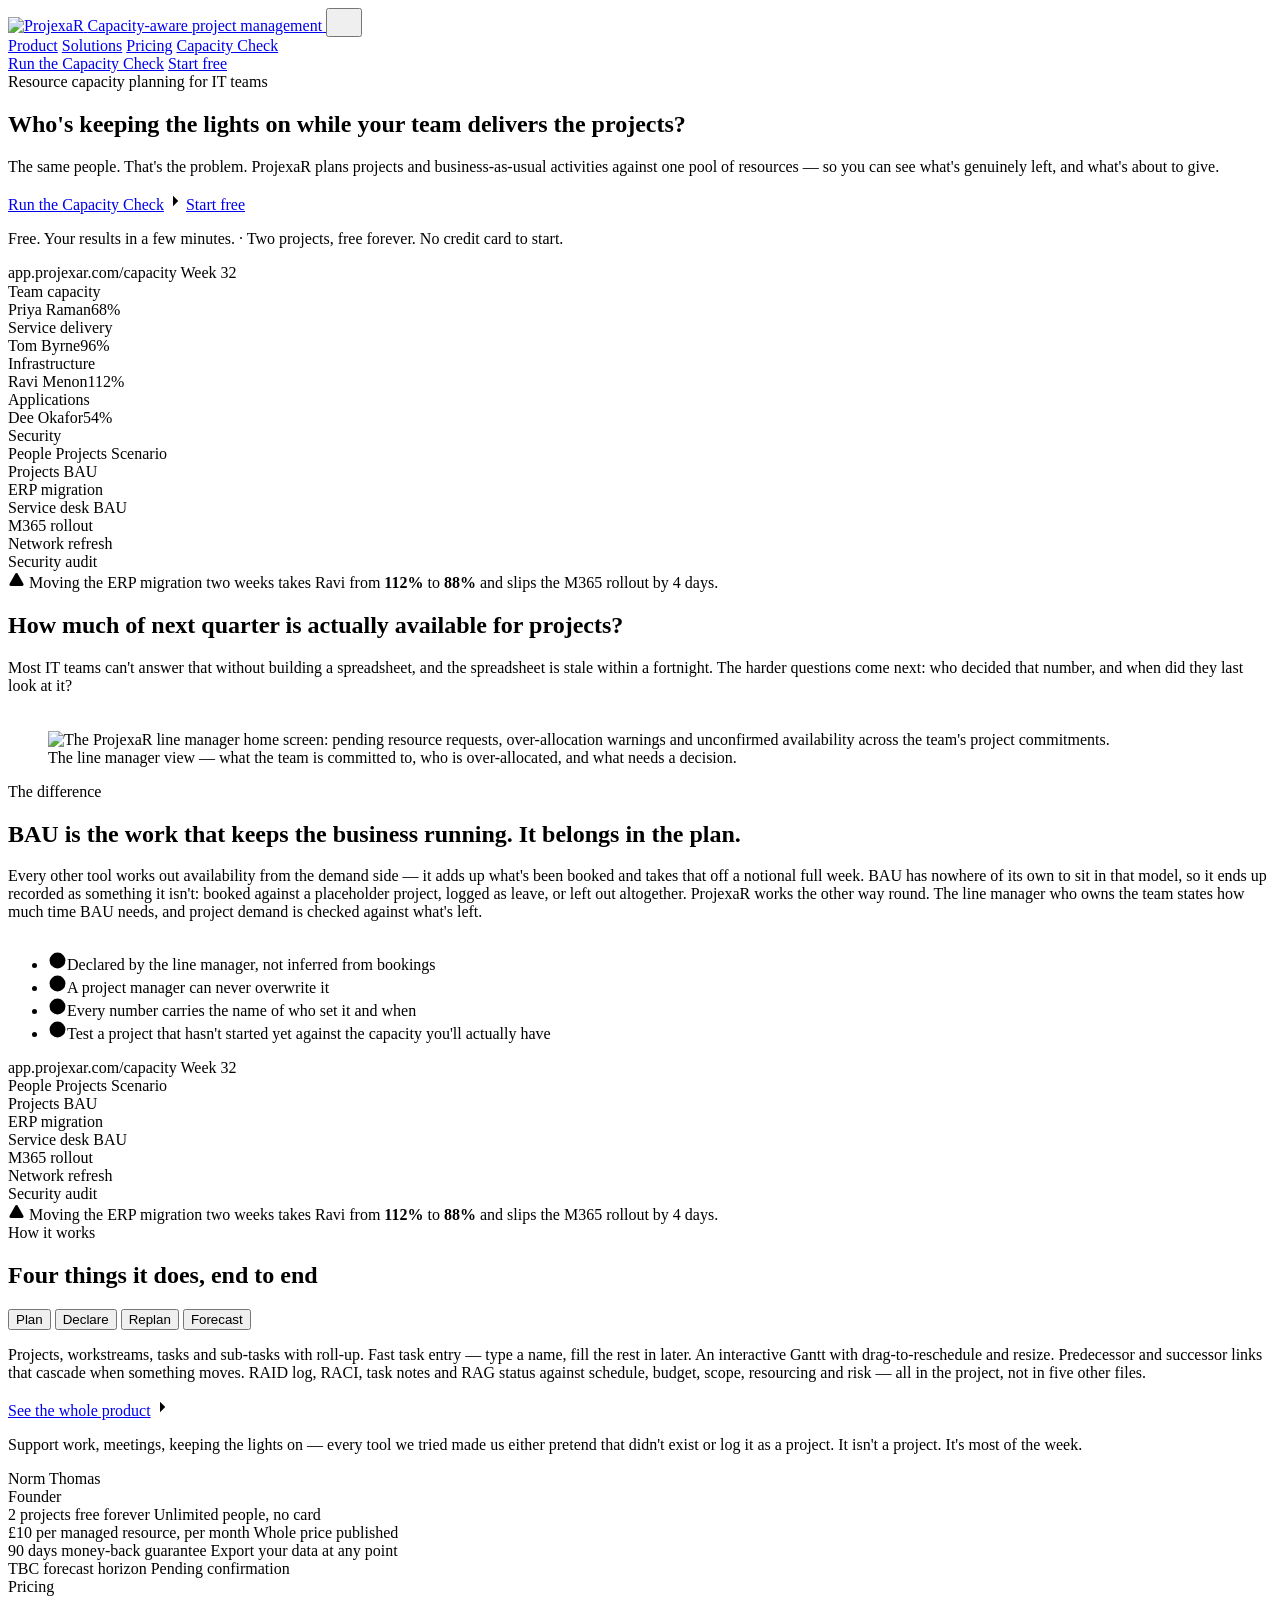
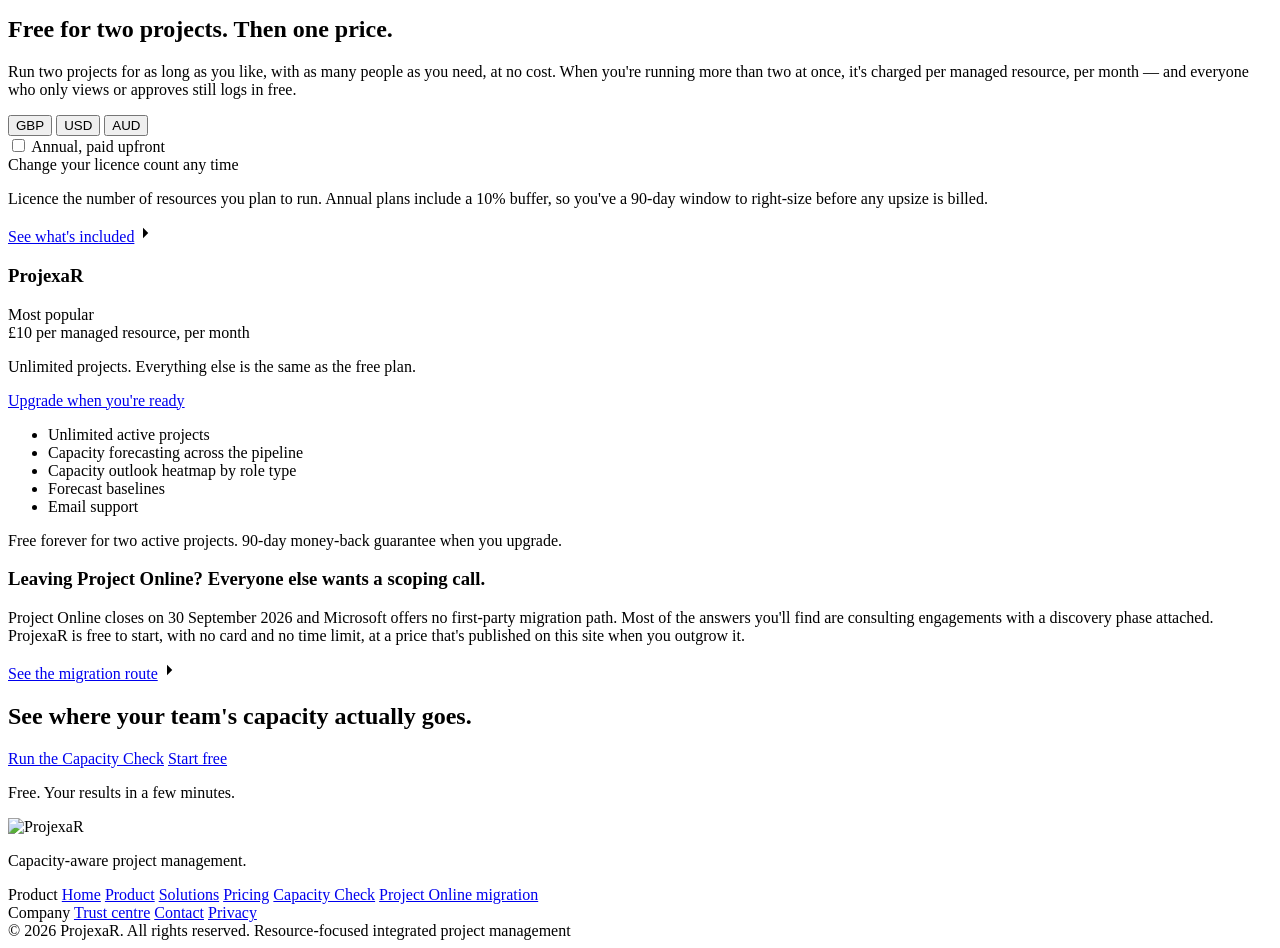
==== public/index.html @ f4622d8d "Lockup tagline, copy revisions and the line manager screenshot The lockup now carries "Capacity-awar" ====
<!DOCTYPE html>
<html lang="en-GB">
<head>
<meta charset="utf-8">
<meta name="viewport" content="width=device-width, initial-scale=1">
<title>ProjexaR — capacity planning for IT teams</title>
<meta name="description" content="ProjexaR plans projects and business-as-usual activities against one pool of resources, so you can see what is genuinely left and what is about to give. Two projects free forever.">
<link rel="canonical" href="https://projexar.com/">
<link rel="icon" href="/assets/logo-mark.svg" type="image/svg+xml">
<link rel="preconnect" href="https://fonts.googleapis.com">
<link rel="preconnect" href="https://fonts.gstatic.com" crossorigin>
<link rel="stylesheet" href="/styles/tokens.css">
<link rel="stylesheet" href="/styles/site.css">
<noscript><style>[data-panel]{display:block!important}</style></noscript>
</head>
<body>

<header class="site-header" data-site-header>
  <div class="site-header__bar">
    <a class="site-header__logo" href="/">
      <img src="/assets/logo-wordmark.png" alt="ProjexaR" width="146" height="26">
      <span class="site-header__tagline">Capacity-aware project management</span>
    </a>
    <button class="site-header__toggle" type="button" data-nav-toggle aria-expanded="false" aria-controls="site-nav" aria-label="Menu">
      <svg class="icon" width="20" height="20" viewBox="0 0 24 24" aria-hidden="true"><line x1="4" x2="20" y1="12" y2="12"></line><line x1="4" x2="20" y1="6" y2="6"></line><line x1="4" x2="20" y1="18" y2="18"></line></svg>
    </button>
    <nav class="site-header__nav" id="site-nav">
      <a href="/product/">Product</a>
      <a href="/solutions/">Solutions</a>
      <a href="/pricing/">Pricing</a>
      <a href="/capacity-check/">Capacity Check</a>
    </nav>
    <div class="site-header__actions">
      <a class="btn btn--sm btn--secondary" href="/capacity-check/">Run the Capacity Check</a>
      <a class="btn btn--sm btn--primary" href="/start/">Start free</a>
    </div>
  </div>
</header>

<main>

  <!-- Hero -->
  <section class="section--hero">
    <div class="hero">
      <div class="hero__copy">
        <span class="eyebrow">Resource capacity planning for IT teams</span>
        <h1 class="hero__title">Who's keeping the lights on while your team delivers the projects?</h1>
        <p class="hero__sub">The same people. That's the problem. ProjexaR plans projects and business-as-usual activities against one pool of resources — so you can see what's genuinely left, and what's about to give.</p>
        <div class="row row--center hero__actions">
          <a class="btn btn--lg btn--primary" href="/capacity-check/">Run the Capacity Check<svg class="icon" width="18" height="18" viewBox="0 0 24 24" aria-hidden="true"><path d="M5 12h14"></path><path d="m12 5 7 7-7 7"></path></svg></a>
          <a class="btn btn--lg btn--secondary" href="/start/">Start free</a>
        </div>
        <p class="hero__notes">
          <span>Free. Your results in a few minutes.</span>
          <span class="sep">·</span>
          <span>Two projects, free forever. No credit card to start.</span>
        </p>
      </div>

      <div class="hero__visual">
        <!-- ProductVisual — full -->
        <div class="card card--elev-lg card--flush card--chrome">
          <div class="product-visual__chrome">
            <span class="product-visual__dots"><i></i><i></i><i></i></span>
            <span class="product-visual__url">app.projexar.com/capacity</span>
            <span class="product-visual__chrome-right"><span class="badge badge--sm badge--brand">Week 32</span></span>
          </div>
          <div class="product-visual__body">
            <div class="product-visual__side">
              <div class="product-visual__side-head">
                <span class="product-visual__side-title">Team capacity</span>
                <svg class="icon" width="15" height="15" viewBox="0 0 24 24" aria-hidden="true" style="color:var(--ink-300)"><line x1="21" x2="14" y1="4" y2="4"></line><line x1="10" x2="3" y1="4" y2="4"></line><line x1="21" x2="12" y1="12" y2="12"></line><line x1="8" x2="3" y1="12" y2="12"></line><line x1="21" x2="16" y1="20" y2="20"></line><line x1="12" x2="3" y1="20" y2="20"></line><line x1="14" x2="14" y1="2" y2="6"></line><line x1="8" x2="8" y1="10" y2="14"></line><line x1="16" x2="16" y1="18" y2="22"></line></svg>
              </div>
              <div class="capacity-bar" style="--bar-height:8px">
                <div class="capacity-bar__head"><span class="capacity-bar__label">Priya Raman</span><span class="capacity-bar__value">68%</span></div>
                <div class="capacity-bar__track"><span class="capacity-bar__fill" style="--bar-value:68%;--bar-color:var(--teal-300)"></span></div>
                <span class="capacity-bar__detail">Service delivery</span>
              </div>
              <div class="capacity-bar" style="--bar-height:8px">
                <div class="capacity-bar__head"><span class="capacity-bar__label">Tom Byrne</span><span class="capacity-bar__value">96%</span></div>
                <div class="capacity-bar__track"><span class="capacity-bar__fill" style="--bar-value:96%;--bar-color:var(--amber-300)"></span></div>
                <span class="capacity-bar__detail">Infrastructure</span>
              </div>
              <div class="capacity-bar" style="--bar-height:8px">
                <div class="capacity-bar__head"><span class="capacity-bar__label">Ravi Menon</span><span class="capacity-bar__value capacity-bar__value--over">112%</span></div>
                <div class="capacity-bar__track"><span class="capacity-bar__fill" style="--bar-value:100%;--bar-color:var(--red-300)"></span></div>
                <span class="capacity-bar__detail">Applications</span>
              </div>
              <div class="capacity-bar" style="--bar-height:8px">
                <div class="capacity-bar__head"><span class="capacity-bar__label">Dee Okafor</span><span class="capacity-bar__value">54%</span></div>
                <div class="capacity-bar__track"><span class="capacity-bar__fill" style="--bar-value:54%;--bar-color:var(--teal-300)"></span></div>
                <span class="capacity-bar__detail">Security</span>
              </div>
            </div>
            <div class="product-visual__main">
              <div class="product-visual__toolbar">
                <div class="tabs tabs--pill" aria-hidden="true">
                  <span class="tabs__tab" data-selected="false">People</span>
                  <span class="tabs__tab" data-selected="true">Projects</span>
                  <span class="tabs__tab" data-selected="false">Scenario</span>
                </div>
                <div class="product-visual__tags">
                  <span class="tag" style="--tag-color:var(--viz-1)"><span class="tag__dot"></span>Projects</span>
                  <span class="tag" style="--tag-color:var(--viz-5)"><span class="tag__dot"></span>BAU</span>
                </div>
              </div>
              <div class="timeline">
                <div class="timeline__row"><span class="timeline__label">ERP migration</span><div class="timeline__track"><span class="timeline__bar" style="left:0%;width:37.5%;background:var(--viz-1)"></span><span class="timeline__bar timeline__bar--ghost" style="left:42.5%;width:25%;background:var(--viz-1)"></span></div></div>
                <div class="timeline__row"><span class="timeline__label">Service desk BAU</span><div class="timeline__track"><span class="timeline__bar" style="left:0%;width:100%;background:var(--viz-5)"></span></div></div>
                <div class="timeline__row"><span class="timeline__label">M365 rollout</span><div class="timeline__track"><span class="timeline__bar" style="left:25%;width:43.75%;background:var(--viz-3)"></span></div></div>
                <div class="timeline__row"><span class="timeline__label">Network refresh</span><div class="timeline__track"><span class="timeline__bar" style="left:56.25%;width:37.5%;background:var(--viz-4)"></span></div></div>
                <div class="timeline__row"><span class="timeline__label">Security audit</span><div class="timeline__track"><span class="timeline__bar" style="left:12.5%;width:25%;background:var(--viz-2)"></span></div></div>
              </div>
              <div class="callout callout--amber">
                <svg class="icon callout__icon" width="17" height="17" viewBox="0 0 24 24" aria-hidden="true" style="color:var(--amber-500)"><path d="m21.73 18-8-14a2 2 0 0 0-3.48 0l-8 14A2 2 0 0 0 4 21h16a2 2 0 0 0 1.73-3"></path><path d="M12 9v4"></path><path d="M12 17h.01"></path></svg>
                <span>Moving the ERP migration two weeks takes Ravi from <b>112%</b> to <b>88%</b> and slips the M365 rollout by 4 days.</span>
              </div>
            </div>
          </div>
        </div>
      </div>
    </div>
  </section>

  <!-- The question -->
  <section class="section section--tight-top">
    <div class="container--narrow stack stack--18">
      <h2 class="display-3">How much of next quarter is actually available for projects?</h2>
      <p class="lead">Most IT teams can't answer that without building a spreadsheet, and the spreadsheet is stale within a fortnight. The harder questions come next: who decided that number, and when did they last look at it?</p>
    </div>
    <div class="container" style="margin-top:36px">
      <figure class="screenshot">
        <img src="/assets/ProjexaR_LineManagerHome_screen.png" alt="The ProjexaR line manager home screen: pending resource requests, over-allocation warnings and unconfirmed availability across the team's project commitments." width="1920" height="1285" loading="lazy" decoding="async">
        <figcaption class="screenshot__caption">The line manager view — what the team is committed to, who is over-allocated, and what needs a decision.</figcaption>
      </figure>
    </div>
  </section>

  <!-- The difference -->
  <section class="section section--subtle">
    <div class="container split">
      <div>
        <div class="section-heading section-heading--sm">
          <span class="eyebrow">The difference</span>
          <h2 class="section-heading__title">BAU is the work that keeps the business running. It belongs in the plan.</h2>
          <p class="section-heading__description">Every other tool works out availability from the demand side — it adds up what's been booked and takes that off a notional full week. BAU has nowhere of its own to sit in that model, so it ends up recorded as something it isn't: booked against a placeholder project, logged as leave, or left out altogether. ProjexaR works the other way round. The line manager who owns the team states how much time BAU needs, and project demand is checked against what's left.</p>
        </div>
        <ul class="ticks" style="margin-top:30px">
          <li><svg class="icon tick-icon" width="19" height="19" viewBox="0 0 24 24" aria-hidden="true"><circle cx="12" cy="12" r="10"></circle><path d="m9 12 2 2 4-4"></path></svg>Declared by the line manager, not inferred from bookings</li>
          <li><svg class="icon tick-icon" width="19" height="19" viewBox="0 0 24 24" aria-hidden="true"><circle cx="12" cy="12" r="10"></circle><path d="m9 12 2 2 4-4"></path></svg>A project manager can never overwrite it</li>
          <li><svg class="icon tick-icon" width="19" height="19" viewBox="0 0 24 24" aria-hidden="true"><circle cx="12" cy="12" r="10"></circle><path d="m9 12 2 2 4-4"></path></svg>Every number carries the name of who set it and when</li>
          <li><svg class="icon tick-icon" width="19" height="19" viewBox="0 0 24 24" aria-hidden="true"><circle cx="12" cy="12" r="10"></circle><path d="m9 12 2 2 4-4"></path></svg>Test a project that hasn't started yet against the capacity you'll actually have</li>
        </ul>
      </div>

      <!-- ProductVisual — compact -->
      <div class="card card--elev-lg card--flush card--chrome">
        <div class="product-visual__chrome">
          <span class="product-visual__dots"><i></i><i></i><i></i></span>
          <span class="product-visual__url">app.projexar.com/capacity</span>
          <span class="product-visual__chrome-right"><span class="badge badge--sm badge--brand">Week 32</span></span>
        </div>
        <div class="product-visual__body product-visual__body--compact">
          <div class="product-visual__main">
            <div class="product-visual__toolbar">
              <div class="tabs tabs--pill" aria-hidden="true">
                <span class="tabs__tab" data-selected="false">People</span>
                <span class="tabs__tab" data-selected="true">Projects</span>
                <span class="tabs__tab" data-selected="false">Scenario</span>
              </div>
              <div class="product-visual__tags">
                <span class="tag" style="--tag-color:var(--viz-1)"><span class="tag__dot"></span>Projects</span>
                <span class="tag" style="--tag-color:var(--viz-5)"><span class="tag__dot"></span>BAU</span>
              </div>
            </div>
            <div class="timeline">
              <div class="timeline__row"><span class="timeline__label">ERP migration</span><div class="timeline__track"><span class="timeline__bar" style="left:0%;width:37.5%;background:var(--viz-1)"></span><span class="timeline__bar timeline__bar--ghost" style="left:42.5%;width:25%;background:var(--viz-1)"></span></div></div>
              <div class="timeline__row"><span class="timeline__label">Service desk BAU</span><div class="timeline__track"><span class="timeline__bar" style="left:0%;width:100%;background:var(--viz-5)"></span></div></div>
              <div class="timeline__row"><span class="timeline__label">M365 rollout</span><div class="timeline__track"><span class="timeline__bar" style="left:25%;width:43.75%;background:var(--viz-3)"></span></div></div>
              <div class="timeline__row"><span class="timeline__label">Network refresh</span><div class="timeline__track"><span class="timeline__bar" style="left:56.25%;width:37.5%;background:var(--viz-4)"></span></div></div>
              <div class="timeline__row"><span class="timeline__label">Security audit</span><div class="timeline__track"><span class="timeline__bar" style="left:12.5%;width:25%;background:var(--viz-2)"></span></div></div>
            </div>
            <div class="callout callout--amber">
              <svg class="icon callout__icon" width="17" height="17" viewBox="0 0 24 24" aria-hidden="true" style="color:var(--amber-500)"><path d="m21.73 18-8-14a2 2 0 0 0-3.48 0l-8 14A2 2 0 0 0 4 21h16a2 2 0 0 0 1.73-3"></path><path d="M12 9v4"></path><path d="M12 17h.01"></path></svg>
              <span>Moving the ERP migration two weeks takes Ravi from <b>112%</b> to <b>88%</b> and slips the M365 rollout by 4 days.</span>
            </div>
          </div>
        </div>
      </div>
    </div>
  </section>

  <!-- How it works -->
  <section class="section">
    <div class="container stack stack--28">
      <div class="section-heading">
        <span class="eyebrow">How it works</span>
        <h2 class="section-heading__title">Four things it does, end to end</h2>
      </div>
      <div class="tabs" role="tablist" aria-label="What ProjexaR does" data-tabs="home-pillars">
        <button class="tabs__tab" type="button" role="tab" data-tab="plan" aria-selected="true">Plan</button>
        <button class="tabs__tab" type="button" role="tab" data-tab="declare" aria-selected="false">Declare</button>
        <button class="tabs__tab" type="button" role="tab" data-tab="replan" aria-selected="false">Replan</button>
        <button class="tabs__tab" type="button" role="tab" data-tab="forecast" aria-selected="false">Forecast</button>
      </div>
      <div class="pillar-body">
        <div>
          <p class="pillar-body__text" data-panel="plan" data-panel-group="home-pillars">Projects, workstreams, tasks and sub-tasks with roll-up. Fast task entry — type a name, fill the rest in later. An interactive Gantt with drag-to-reschedule and resize. Predecessor and successor links that cascade when something moves. RAID log, RACI, task notes and RAG status against schedule, budget, scope, resourcing and risk — all in the project, not in five other files.</p>
          <p class="pillar-body__text" data-panel="declare" data-panel-group="home-pillars" hidden>Line managers set how much BAU each resource carries in each period — as a percentage, days per week or hours per week, whichever way they think. Presets for the common cases, bulk apply across a team, and every new period inherits the last. What's left is project capacity, and ProjexaR works it out the moment the number changes.</p>
          <p class="pillar-body__text" data-panel="replan" data-panel-group="home-pillars" hidden>Drag a task and ProjexaR checks every assigned resource across the affected range. Where there's a conflict it offers four routes: reassign to someone available, delay until the resource is free, split the work across two people or two windows, or override and flag it. Every decision is the project manager's — the system models options, it doesn't apply them.</p>
          <p class="pillar-body__text" data-panel="forecast" data-panel-group="home-pillars" hidden>Keep a live pipeline of proposed work with a forecast window, a likelihood and a resource model by role type. ProjexaR weighs the demand by how likely each item is, sets it against the capacity you actually have, and shows surplus or shortfall by role type by quarter on a capacity outlook heatmap. Save a dated baseline at a planning cycle and see how the picture has drifted since. Forecasting is part of the paid plan — it's the view that only makes sense once you're running more than two projects at once.</p>
        </div>
        <div class="pillar-body__action">
          <a class="btn btn--secondary" href="/product/">See the whole product<svg class="icon" width="18" height="18" viewBox="0 0 24 24" aria-hidden="true"><path d="M5 12h14"></path><path d="m12 5 7 7-7 7"></path></svg></a>
        </div>
      </div>
    </div>
  </section>

  <!-- Proof -->
  <section class="section section--subtle">
    <div class="container split">
      <div class="card">
        <p class="testimonial__quote">Support work, meetings, keeping the lights on — every tool we tried made us either pretend that didn't exist or log it as a project. It isn't a project. It's most of the week.</p>
        <div class="testimonial__meta">
          <div>
            <div class="testimonial__name">Norm Thomas</div>
            <div class="testimonial__role">Founder</div>
          </div>
        </div>
      </div>
      <div class="stat-grid">
        <div class="stat">
          <span class="stat__value">2 projects</span>
          <span class="stat__label">free forever</span>
          <span class="stat__caption">Unlimited people, no card</span>
        </div>
        <div class="stat">
          <span class="stat__value" data-price="monthly">£10</span>
          <span class="stat__label">per managed resource, per month</span>
          <span class="stat__caption">Whole price published</span>
        </div>
        <div class="stat">
          <span class="stat__value">90 days</span>
          <span class="stat__label">money-back guarantee</span>
          <span class="stat__caption">Export your data at any point</span>
        </div>
        <div class="stat">
          <span class="stat__value">TBC</span>
          <span class="stat__label">forecast horizon</span>
          <span class="stat__caption">Pending confirmation</span>
        </div>
      </div>
    </div>
  </section>

  <!-- Pricing strip -->
  <section class="section">
    <div class="container split split--pricing">
      <div class="stack" style="gap:22px">
        <div class="section-heading section-heading--sm">
          <span class="eyebrow">Pricing</span>
          <h2 class="section-heading__title">Free for two projects. Then one price.</h2>
          <p class="section-heading__description">Run two projects for as long as you like, with as many people as you need, at no cost. When you're running more than two at once, it's charged per managed resource, per month — and everyone who only views or approves still logs in free.</p>
        </div>
        <div class="row row--controls">
          <div class="tabs tabs--pill" role="tablist" aria-label="Currency" data-currency-tabs>
            <button class="tabs__tab" type="button" role="tab" data-currency="GBP" aria-selected="true">GBP</button>
            <button class="tabs__tab" type="button" role="tab" data-currency="USD" aria-selected="false">USD</button>
            <button class="tabs__tab" type="button" role="tab" data-currency="AUD" aria-selected="false">AUD</button>
          </div>
          <label class="switch">
            <input type="checkbox" data-annual-switch>
            <span class="switch__track"><span class="switch__knob"></span></span>
            <span class="switch__label">Annual, paid upfront</span>
          </label>
        </div>
        <span class="pricing-strip__note" data-price="billing-note">Change your licence count any time</span>
        <p class="pricing-strip__emphasis">Licence the number of resources you plan to run. Annual plans include a 10% buffer, so you've a 90-day window to right-size before any upsize is billed.</p>
        <div>
          <a class="btn btn--secondary" href="/pricing/">See what's included<svg class="icon" width="18" height="18" viewBox="0 0 24 24" aria-hidden="true"><path d="M5 12h14"></path><path d="m12 5 7 7-7 7"></path></svg></a>
        </div>
      </div>

      <div class="card card--p28 pricing-card pricing-card--featured">
        <div class="pricing-card__head">
          <h3 class="pricing-card__name">ProjexaR</h3>
          <span class="badge badge--brand">Most popular</span>
        </div>
        <div class="pricing-card__price-row">
          <span class="pricing-card__price" data-price="current">£10</span>
          <span class="pricing-card__period" data-price="period">per managed resource, per month</span>
        </div>
        <p class="pricing-card__description">Unlimited projects. Everything else is the same as the free plan.</p>
        <a class="btn btn--primary btn--full" href="/start/">Upgrade when you're ready</a>
        <ul class="pricing-card__features">
          <li>Unlimited active projects</li>
          <li>Capacity forecasting across the pipeline</li>
          <li>Capacity outlook heatmap by role type</li>
          <li>Forecast baselines</li>
          <li>Email support</li>
        </ul>
        <p class="pricing-card__note">Free forever for two active projects. 90-day money-back guarantee when you upgrade.</p>
      </div>
    </div>
  </section>

  <!-- Migration teaser -->
  <section class="section section--flush-top">
    <div class="container">
      <div class="card card--banner">
        <div class="migration-teaser">
          <div class="stack stack--12">
            <h3 class="h2">Leaving Project Online? Everyone else wants a scoping call.</h3>
            <p class="migration-teaser__body">Project Online closes on 30 September 2026 and Microsoft offers no first-party migration path. Most of the answers you'll find are consulting engagements with a discovery phase attached. ProjexaR is free to start, with no card and no time limit, at a price that's published on this site when you outgrow it.</p>
          </div>
          <a class="btn btn--lg btn--secondary" href="/solutions/project-online-migration/">See the migration route<svg class="icon" width="18" height="18" viewBox="0 0 24 24" aria-hidden="true"><path d="M5 12h14"></path><path d="m12 5 7 7-7 7"></path></svg></a>
        </div>
      </div>
    </div>
  </section>

  <!-- Closing CTA -->
  <section class="section section--flush-top">
    <div class="container">
      <section class="cta-banner">
        <div class="cta-banner__inner">
          <h2 class="cta-banner__title">See where your team's capacity actually goes.</h2>
          <div class="cta-banner__actions">
            <a class="btn btn--lg btn--inverse" href="/capacity-check/">Run the Capacity Check</a>
            <a class="btn btn--lg btn--inverse-ghost" href="/start/">Start free</a>
          </div>
          <p class="cta-banner__note">Free. Your results in a few minutes.</p>
        </div>
      </section>
    </div>
  </section>

</main>

<footer class="site-footer">
  <div class="site-footer__top">
    <div class="site-footer__brand">
      <img src="/assets/logo-wordmark-on-dark.png" alt="ProjexaR" width="168" height="30">
      <p class="site-footer__tagline">Capacity-aware project management.</p>
    </div>
    <div class="site-footer__col">
      <span class="site-footer__col-title">Product</span>
      <a href="/">Home</a>
      <a href="/product/">Product</a>
      <a href="/solutions/">Solutions</a>
      <a href="/pricing/">Pricing</a>
      <a href="/capacity-check/">Capacity Check</a>
      <a href="/solutions/project-online-migration/">Project Online migration</a>
    </div>
    <div class="site-footer__col">
      <span class="site-footer__col-title">Company</span>
      <a href="/trust/">Trust centre</a>
      <a href="/contact/">Contact</a>
      <a href="/privacy/">Privacy</a>
    </div>
  </div>
  <div class="site-footer__bottom">
    <div class="site-footer__bottom-inner">
      <span>© 2026 ProjexaR. All rights reserved.</span>
      <span class="site-footer__strapline">Resource-focused integrated project management</span>
    </div>
  </div>
</footer>

<script src="/js/site.js" defer></script>
</body>
</html>
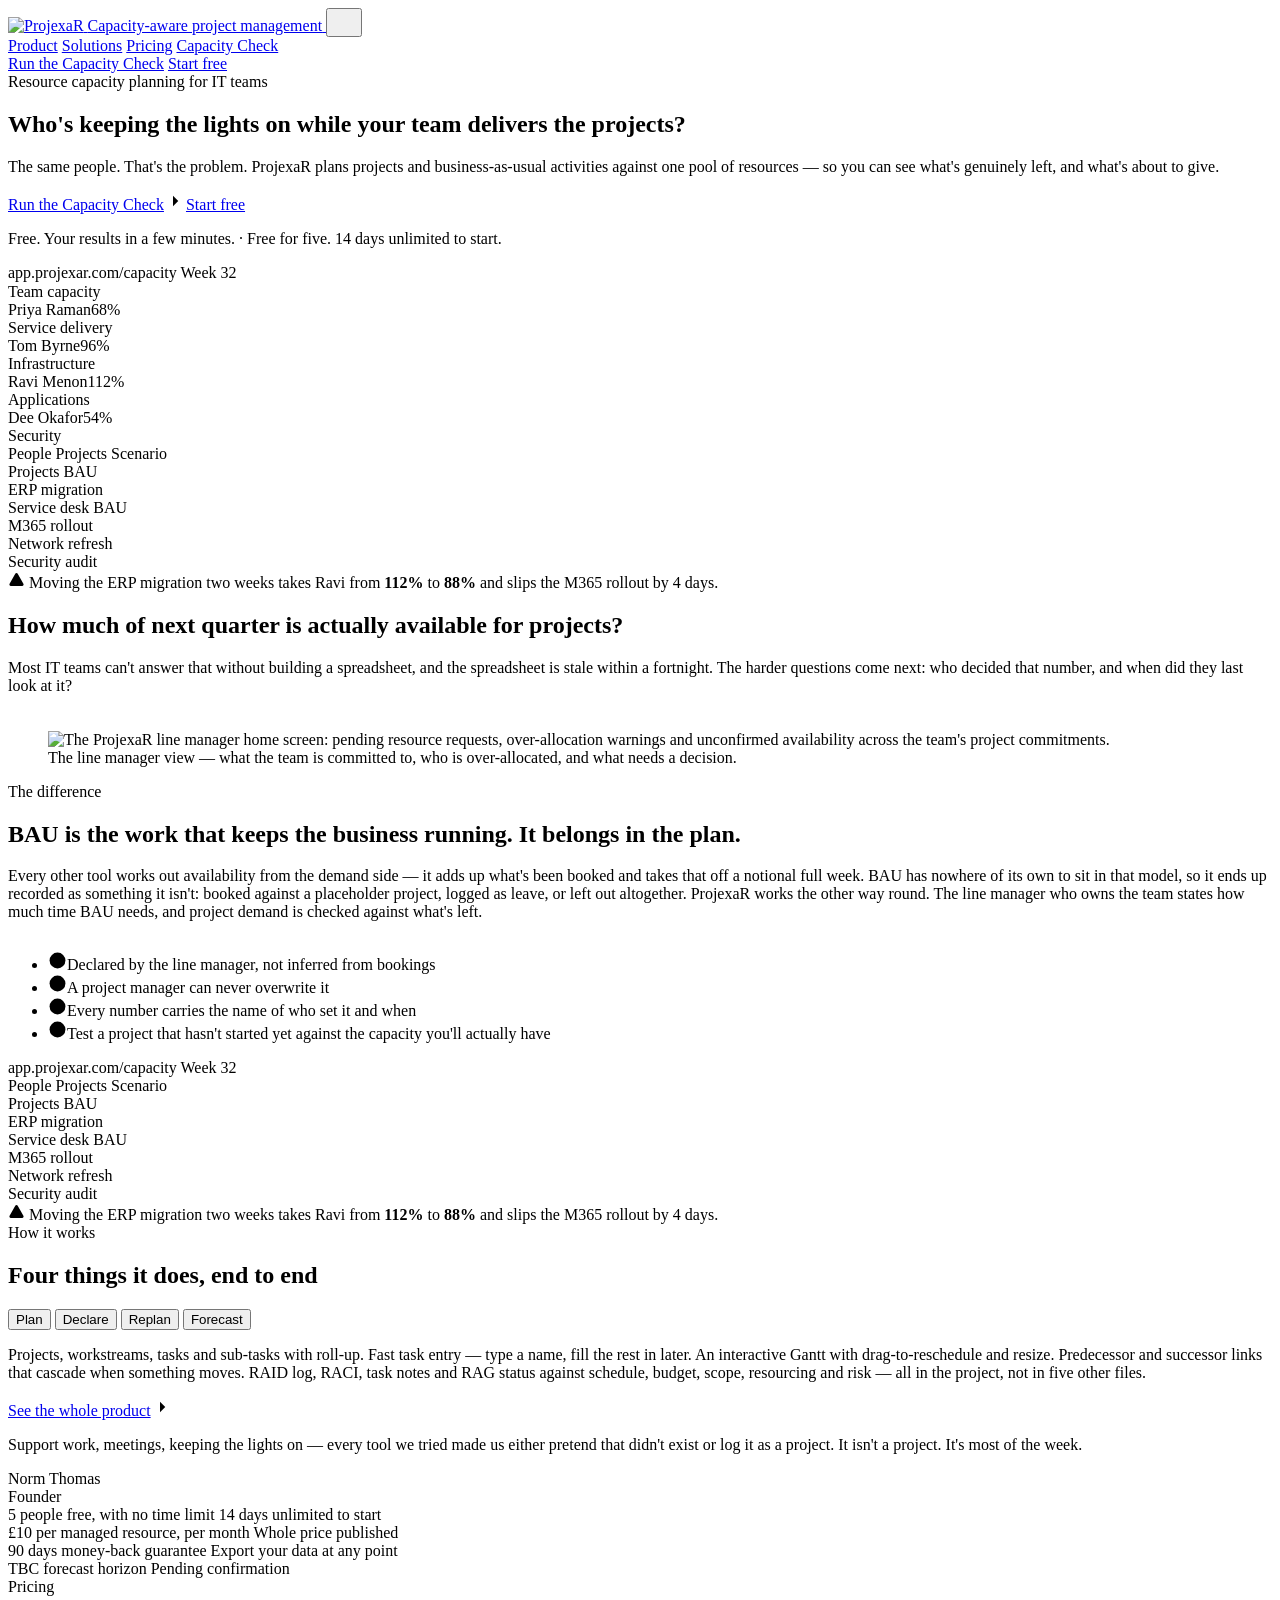
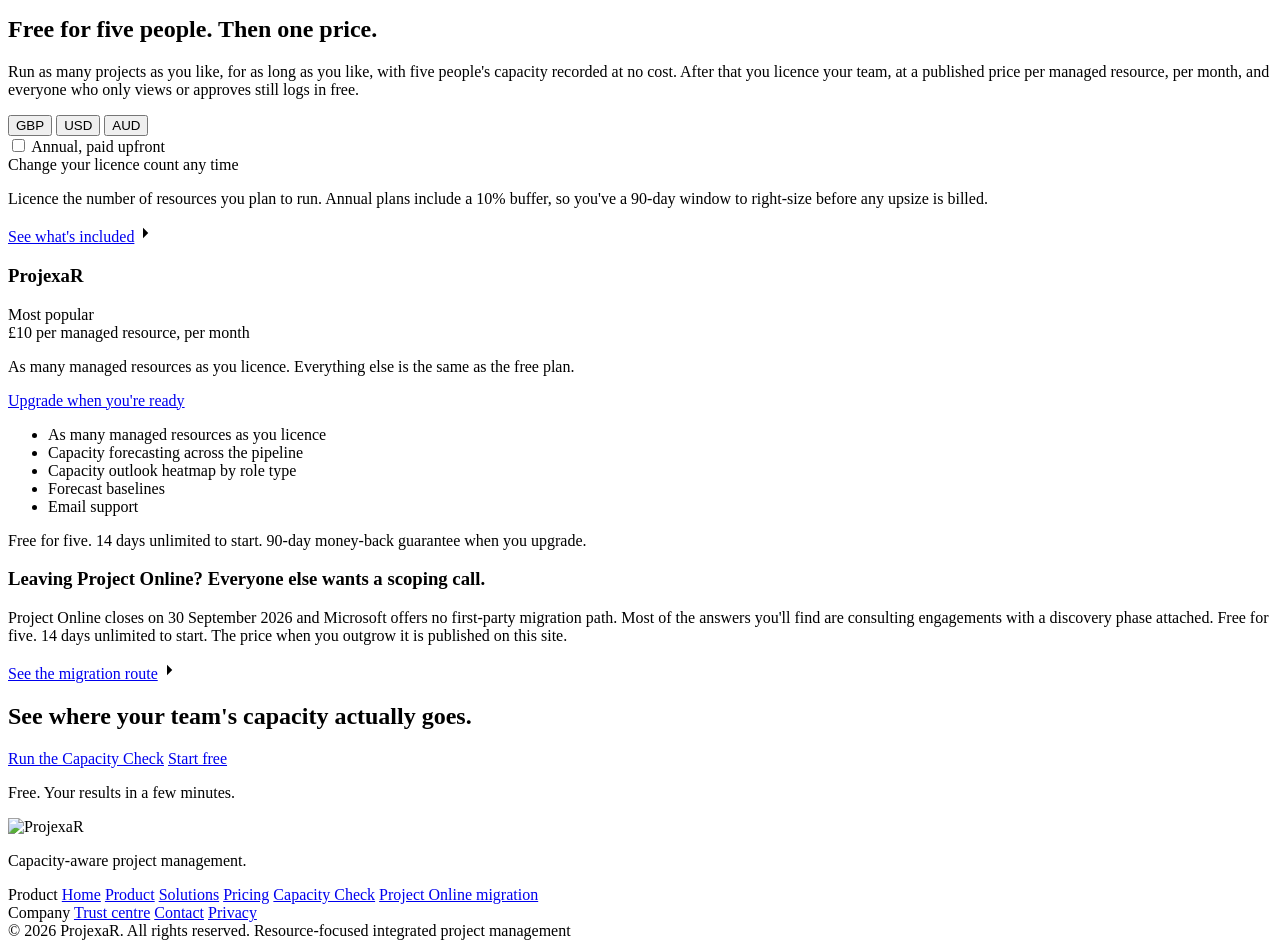
==== commit 38fde156: "Say the offer once, in both registers, and guard it across every page The decision of 1 September is" ====
--- a/public/index.html
+++ b/public/index.html
@@ -4,11 +4,9 @@
 <meta charset="utf-8">
 <meta name="viewport" content="width=device-width, initial-scale=1">
 <title>ProjexaR — capacity planning for IT teams</title>
-<meta name="description" content="ProjexaR plans projects and business-as-usual activities against one pool of resources, so you can see what is genuinely left and what is about to give. Two projects free forever.">
+<meta name="description" content="ProjexaR plans projects and business-as-usual activities against one pool of resources, so you can see what is genuinely left and what is about to give. Free for five. 14 days unlimited to start.">
 <link rel="canonical" href="https://projexar.com/">
 <link rel="icon" href="/assets/logo-mark.svg" type="image/svg+xml">
-<link rel="preconnect" href="https://fonts.googleapis.com">
-<link rel="preconnect" href="https://fonts.gstatic.com" crossorigin>
 <link rel="stylesheet" href="/styles/tokens.css">
 <link rel="stylesheet" href="/styles/site.css">
 <noscript><style>[data-panel]{display:block!important}</style></noscript>
@@ -53,7 +51,7 @@
         <p class="hero__notes">
           <span>Free. Your results in a few minutes.</span>
           <span class="sep">·</span>
-          <span>Two projects, free forever. No credit card to start.</span>
+          <span data-offer="short">Free for five. 14 days unlimited to start.</span>
         </p>
       </div>
 
@@ -208,7 +206,7 @@
           <p class="pillar-body__text" data-panel="plan" data-panel-group="home-pillars">Projects, workstreams, tasks and sub-tasks with roll-up. Fast task entry — type a name, fill the rest in later. An interactive Gantt with drag-to-reschedule and resize. Predecessor and successor links that cascade when something moves. RAID log, RACI, task notes and RAG status against schedule, budget, scope, resourcing and risk — all in the project, not in five other files.</p>
           <p class="pillar-body__text" data-panel="declare" data-panel-group="home-pillars" hidden>Line managers set how much BAU each resource carries in each period — as a percentage, days per week or hours per week, whichever way they think. Presets for the common cases, bulk apply across a team, and every new period inherits the last. What's left is project capacity, and ProjexaR works it out the moment the number changes.</p>
           <p class="pillar-body__text" data-panel="replan" data-panel-group="home-pillars" hidden>Drag a task and ProjexaR checks every assigned resource across the affected range. Where there's a conflict it offers four routes: reassign to someone available, delay until the resource is free, split the work across two people or two windows, or override and flag it. Every decision is the project manager's — the system models options, it doesn't apply them.</p>
-          <p class="pillar-body__text" data-panel="forecast" data-panel-group="home-pillars" hidden>Keep a live pipeline of proposed work with a forecast window, a likelihood and a resource model by role type. ProjexaR weighs the demand by how likely each item is, sets it against the capacity you actually have, and shows surplus or shortfall by role type by quarter on a capacity outlook heatmap. Save a dated baseline at a planning cycle and see how the picture has drifted since. Forecasting is part of the paid plan — it's the view that only makes sense once you're running more than two projects at once.</p>
+          <p class="pillar-body__text" data-panel="forecast" data-panel-group="home-pillars" hidden>Keep a live pipeline of proposed work with a forecast window, a likelihood and a resource model by role type. ProjexaR weighs the demand by how likely each item is, sets it against the capacity you actually have, and shows surplus or shortfall by role type by quarter on a capacity outlook heatmap. Save a dated baseline at a planning cycle and see how the picture has drifted since. Forecasting is part of the paid plan, which starts when you have more than five people with capacity recorded.</p>
         </div>
         <div class="pillar-body__action">
           <a class="btn btn--secondary" href="/product/">See the whole product<svg class="icon" width="18" height="18" viewBox="0 0 24 24" aria-hidden="true"><path d="M5 12h14"></path><path d="m12 5 7 7-7 7"></path></svg></a>
@@ -230,10 +228,14 @@
         </div>
       </div>
       <div class="stat-grid">
-        <div class="stat">
-          <span class="stat__value">2 projects</span>
-          <span class="stat__label">free forever</span>
-          <span class="stat__caption">Unlimited people, no card</span>
+        <!-- data-offer-pair: the tile splits the offer across three spans, so
+             the PR12 §5 guard reads it as one block and asserts both halves are
+             in it. Without the marker the caption reads to the guard as the
+             sandbox half stated alone, which is the defect it exists to catch. -->
+        <div class="stat" data-offer-pair>
+          <span class="stat__value">5 people</span>
+          <span class="stat__label">free, with no time limit</span>
+          <span class="stat__caption">14 days unlimited to start</span>
         </div>
         <div class="stat">
           <span class="stat__value" data-price="monthly">£10</span>
@@ -260,8 +262,8 @@
       <div class="stack" style="gap:22px">
         <div class="section-heading section-heading--sm">
           <span class="eyebrow">Pricing</span>
-          <h2 class="section-heading__title">Free for two projects. Then one price.</h2>
-          <p class="section-heading__description">Run two projects for as long as you like, with as many people as you need, at no cost. When you're running more than two at once, it's charged per managed resource, per month — and everyone who only views or approves still logs in free.</p>
+          <h2 class="section-heading__title">Free for five people. Then one price.</h2>
+          <p class="section-heading__description">Run as many projects as you like, for as long as you like, with five people's capacity recorded at no cost. After that you licence your team, at a published price per managed resource, per month, and everyone who only views or approves still logs in free.</p>
         </div>
         <div class="row row--controls">
           <div class="tabs tabs--pill" role="tablist" aria-label="Currency" data-currency-tabs>
@@ -291,16 +293,16 @@
           <span class="pricing-card__price" data-price="current">£10</span>
           <span class="pricing-card__period" data-price="period">per managed resource, per month</span>
         </div>
-        <p class="pricing-card__description">Unlimited projects. Everything else is the same as the free plan.</p>
+        <p class="pricing-card__description">As many managed resources as you licence. Everything else is the same as the free plan.</p>
         <a class="btn btn--primary btn--full" href="/start/">Upgrade when you're ready</a>
         <ul class="pricing-card__features">
-          <li>Unlimited active projects</li>
+          <li>As many managed resources as you licence</li>
           <li>Capacity forecasting across the pipeline</li>
           <li>Capacity outlook heatmap by role type</li>
           <li>Forecast baselines</li>
           <li>Email support</li>
         </ul>
-        <p class="pricing-card__note">Free forever for two active projects. 90-day money-back guarantee when you upgrade.</p>
+        <p class="pricing-card__note">Free for five. 14 days unlimited to start. 90-day money-back guarantee when you upgrade.</p>
       </div>
     </div>
   </section>
@@ -312,7 +314,7 @@
         <div class="migration-teaser">
           <div class="stack stack--12">
             <h3 class="h2">Leaving Project Online? Everyone else wants a scoping call.</h3>
-            <p class="migration-teaser__body">Project Online closes on 30 September 2026 and Microsoft offers no first-party migration path. Most of the answers you'll find are consulting engagements with a discovery phase attached. ProjexaR is free to start, with no card and no time limit, at a price that's published on this site when you outgrow it.</p>
+            <p class="migration-teaser__body">Project Online closes on 30 September 2026 and Microsoft offers no first-party migration path. Most of the answers you'll find are consulting engagements with a discovery phase attached. Free for five. 14 days unlimited to start. The price when you outgrow it is published on this site.</p>
           </div>
           <a class="btn btn--lg btn--secondary" href="/solutions/project-online-migration/">See the migration route<svg class="icon" width="18" height="18" viewBox="0 0 24 24" aria-hidden="true"><path d="M5 12h14"></path><path d="m12 5 7 7-7 7"></path></svg></a>
         </div>
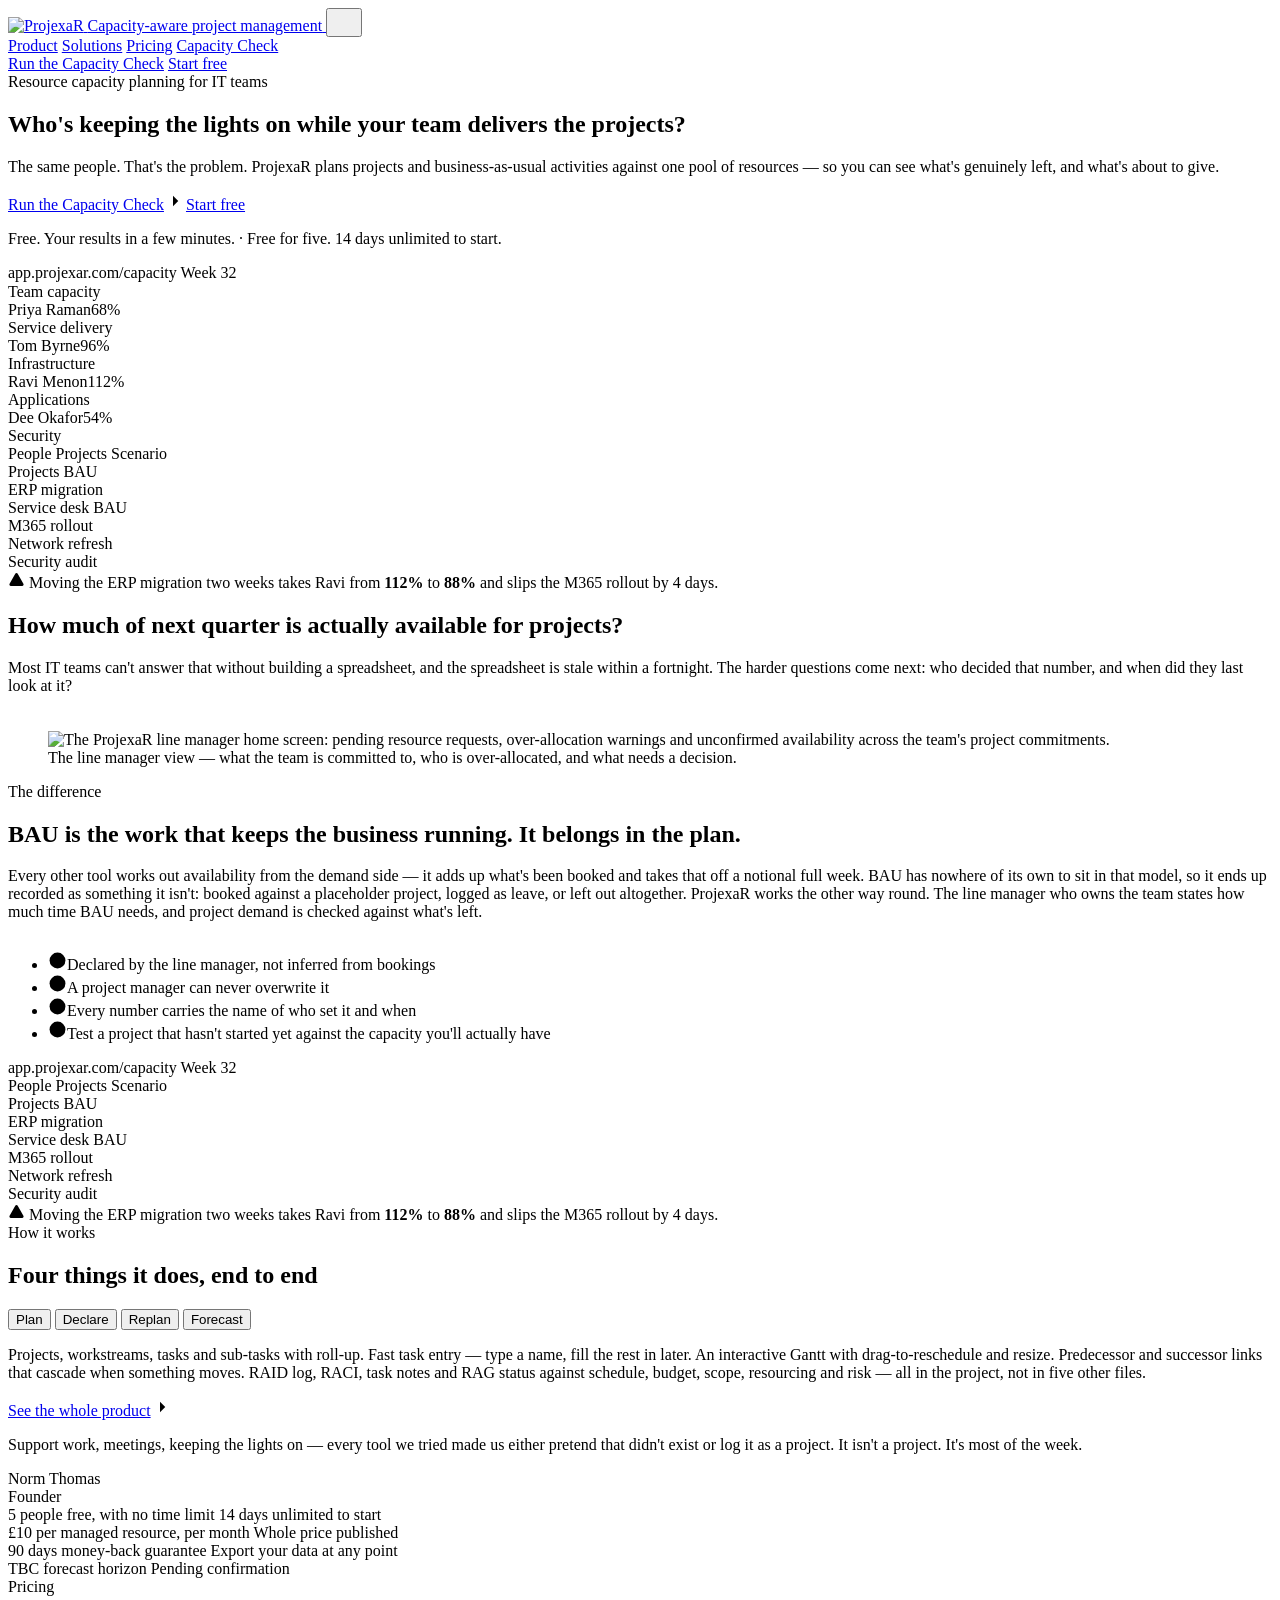
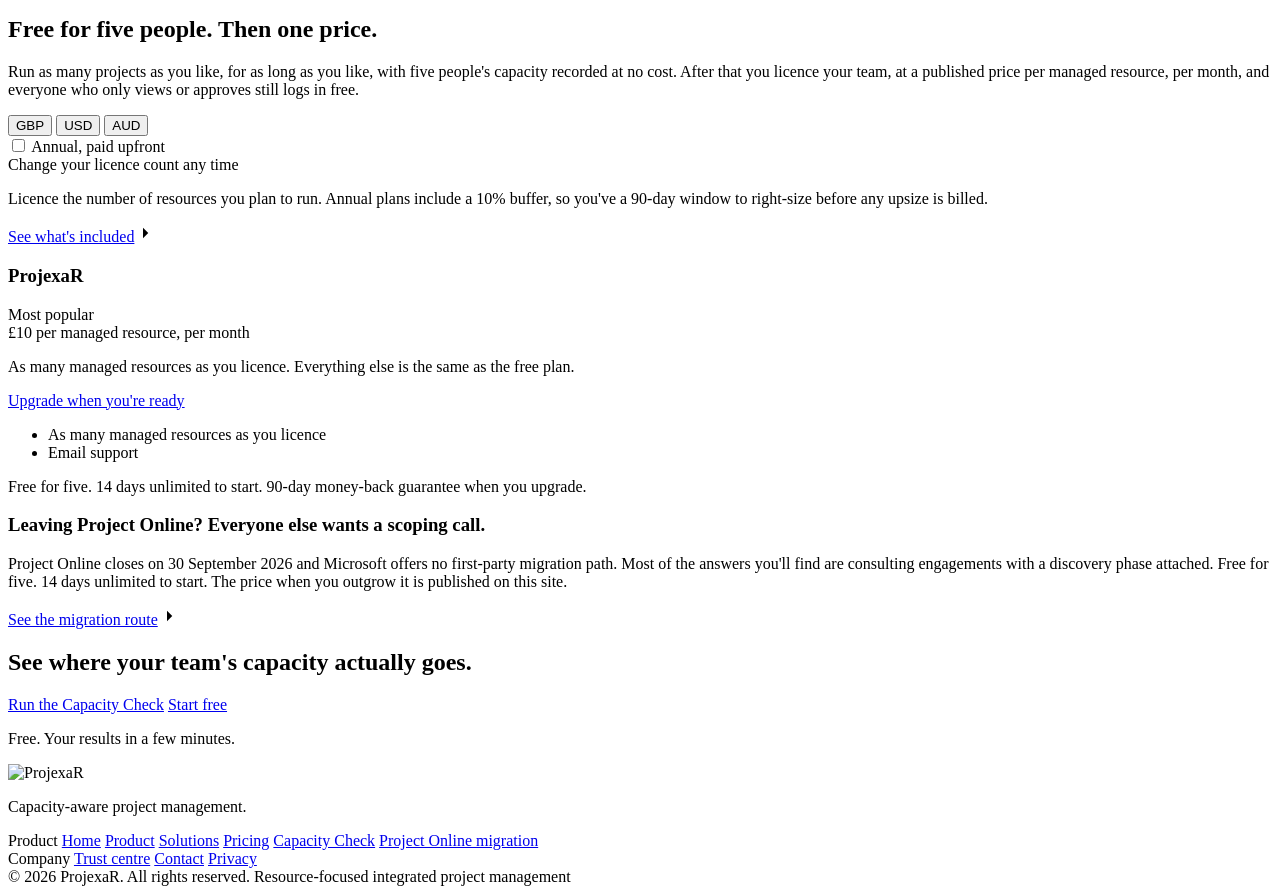
==== commit c98b6c9f: "Stop selling forecasting as a paid feature At MVP the free tier is the full product and the only lim" ====
--- a/public/index.html
+++ b/public/index.html
@@ -206,7 +206,7 @@
           <p class="pillar-body__text" data-panel="plan" data-panel-group="home-pillars">Projects, workstreams, tasks and sub-tasks with roll-up. Fast task entry — type a name, fill the rest in later. An interactive Gantt with drag-to-reschedule and resize. Predecessor and successor links that cascade when something moves. RAID log, RACI, task notes and RAG status against schedule, budget, scope, resourcing and risk — all in the project, not in five other files.</p>
           <p class="pillar-body__text" data-panel="declare" data-panel-group="home-pillars" hidden>Line managers set how much BAU each resource carries in each period — as a percentage, days per week or hours per week, whichever way they think. Presets for the common cases, bulk apply across a team, and every new period inherits the last. What's left is project capacity, and ProjexaR works it out the moment the number changes.</p>
           <p class="pillar-body__text" data-panel="replan" data-panel-group="home-pillars" hidden>Drag a task and ProjexaR checks every assigned resource across the affected range. Where there's a conflict it offers four routes: reassign to someone available, delay until the resource is free, split the work across two people or two windows, or override and flag it. Every decision is the project manager's — the system models options, it doesn't apply them.</p>
-          <p class="pillar-body__text" data-panel="forecast" data-panel-group="home-pillars" hidden>Keep a live pipeline of proposed work with a forecast window, a likelihood and a resource model by role type. ProjexaR weighs the demand by how likely each item is, sets it against the capacity you actually have, and shows surplus or shortfall by role type by quarter on a capacity outlook heatmap. Save a dated baseline at a planning cycle and see how the picture has drifted since. Forecasting is part of the paid plan, which starts when you have more than five people with capacity recorded.</p>
+          <p class="pillar-body__text" data-panel="forecast" data-panel-group="home-pillars" hidden>Keep a live pipeline of proposed work with a forecast window, a likelihood and a resource model by role type. ProjexaR weighs the demand by how likely each item is, sets it against the capacity you actually have, and shows surplus or shortfall by role type by quarter on a capacity outlook heatmap. Save a dated baseline at a planning cycle and see how the picture has drifted since.</p>
         </div>
         <div class="pillar-body__action">
           <a class="btn btn--secondary" href="/product/">See the whole product<svg class="icon" width="18" height="18" viewBox="0 0 24 24" aria-hidden="true"><path d="M5 12h14"></path><path d="m12 5 7 7-7 7"></path></svg></a>
@@ -297,9 +297,6 @@
         <a class="btn btn--primary btn--full" href="/start/">Upgrade when you're ready</a>
         <ul class="pricing-card__features">
           <li>As many managed resources as you licence</li>
-          <li>Capacity forecasting across the pipeline</li>
-          <li>Capacity outlook heatmap by role type</li>
-          <li>Forecast baselines</li>
           <li>Email support</li>
         </ul>
         <p class="pricing-card__note">Free for five. 14 days unlimited to start. 90-day money-back guarantee when you upgrade.</p>
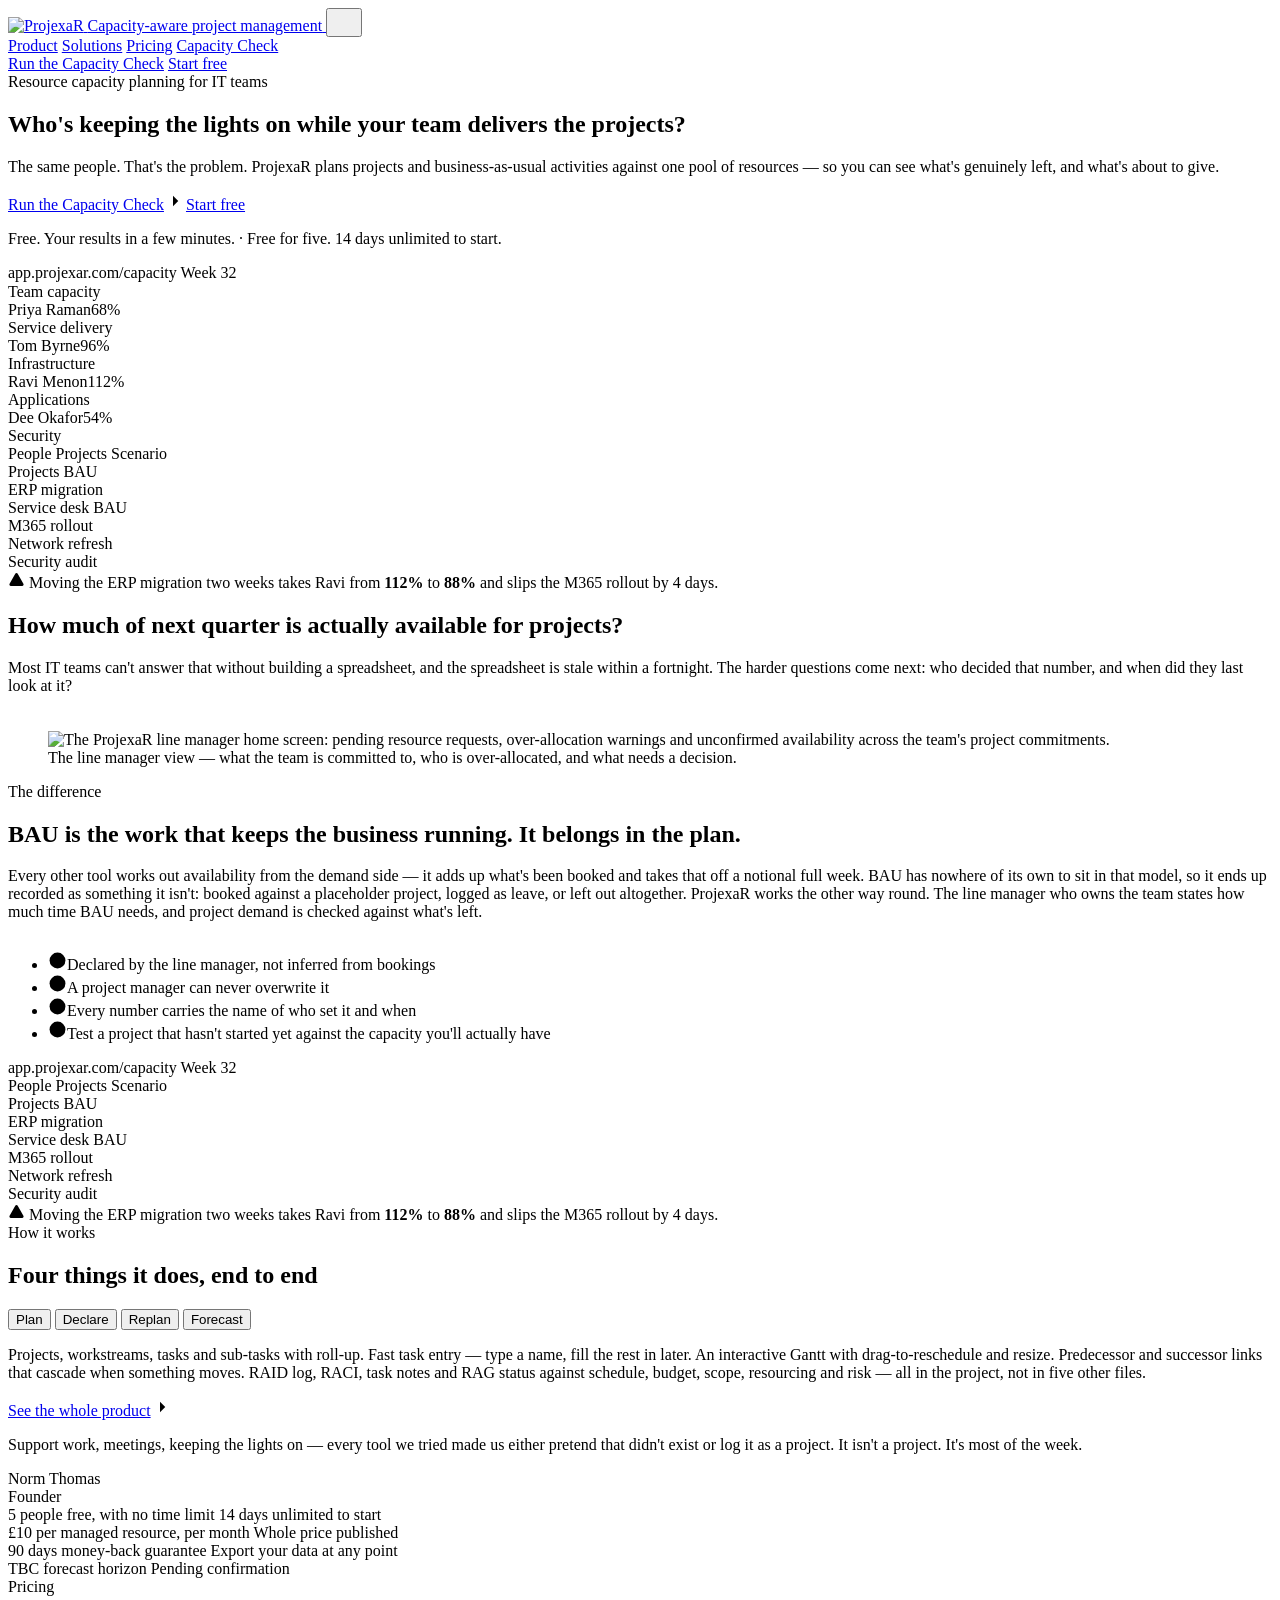
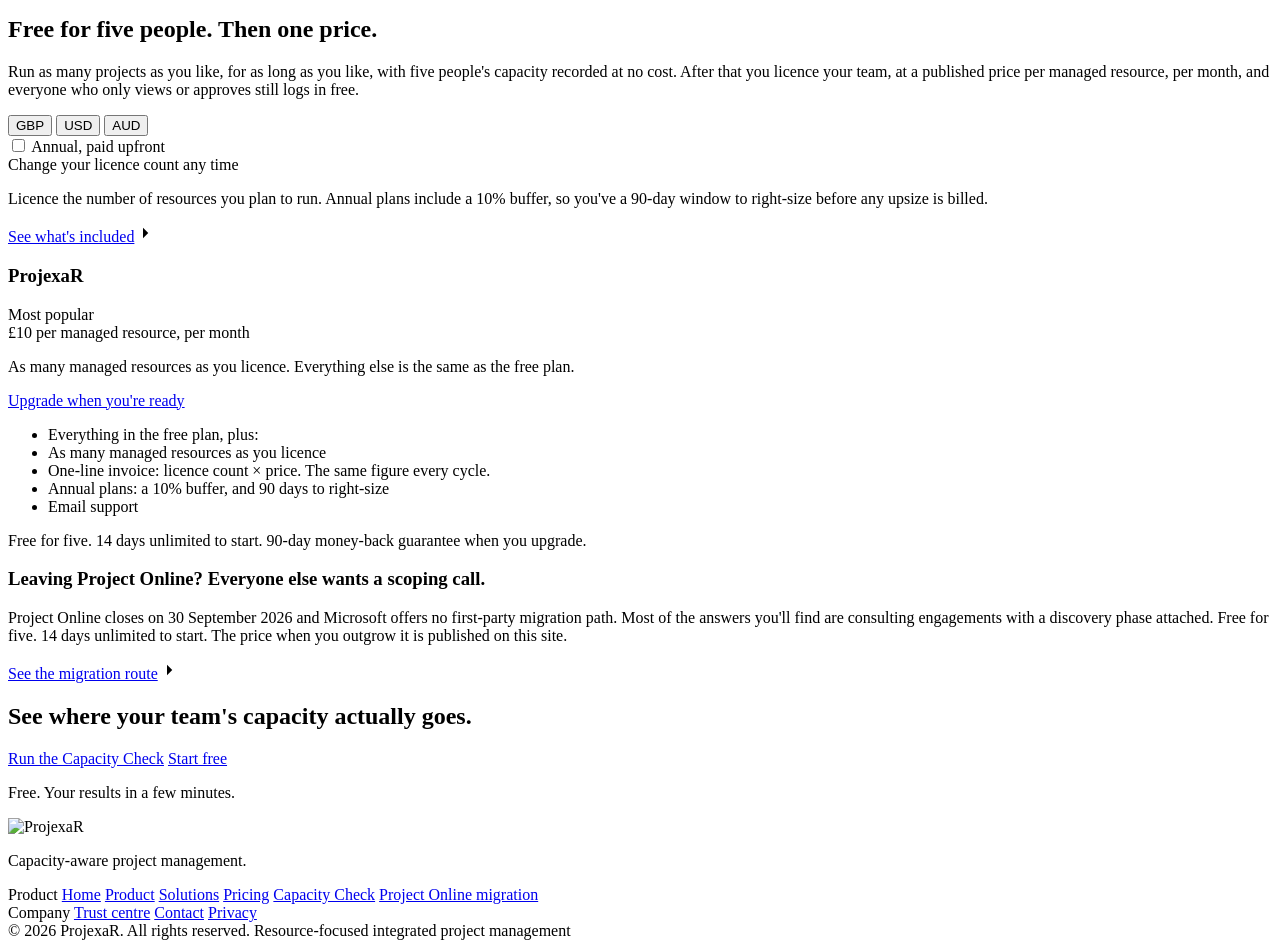
==== commit a984e6eb: "Make the two paid cards one description, and assert they stay one Email support stays on both cards." ====
--- a/public/index.html
+++ b/public/index.html
@@ -296,7 +296,10 @@
         <p class="pricing-card__description">As many managed resources as you licence. Everything else is the same as the free plan.</p>
         <a class="btn btn--primary btn--full" href="/start/">Upgrade when you're ready</a>
         <ul class="pricing-card__features">
+          <li>Everything in the free plan, plus:</li>
           <li>As many managed resources as you licence</li>
+          <li>One-line invoice: licence count × price. The same figure every cycle.</li>
+          <li>Annual plans: a 10% buffer, and 90 days to right-size</li>
           <li>Email support</li>
         </ul>
         <p class="pricing-card__note">Free for five. 14 days unlimited to start. 90-day money-back guarantee when you upgrade.</p>
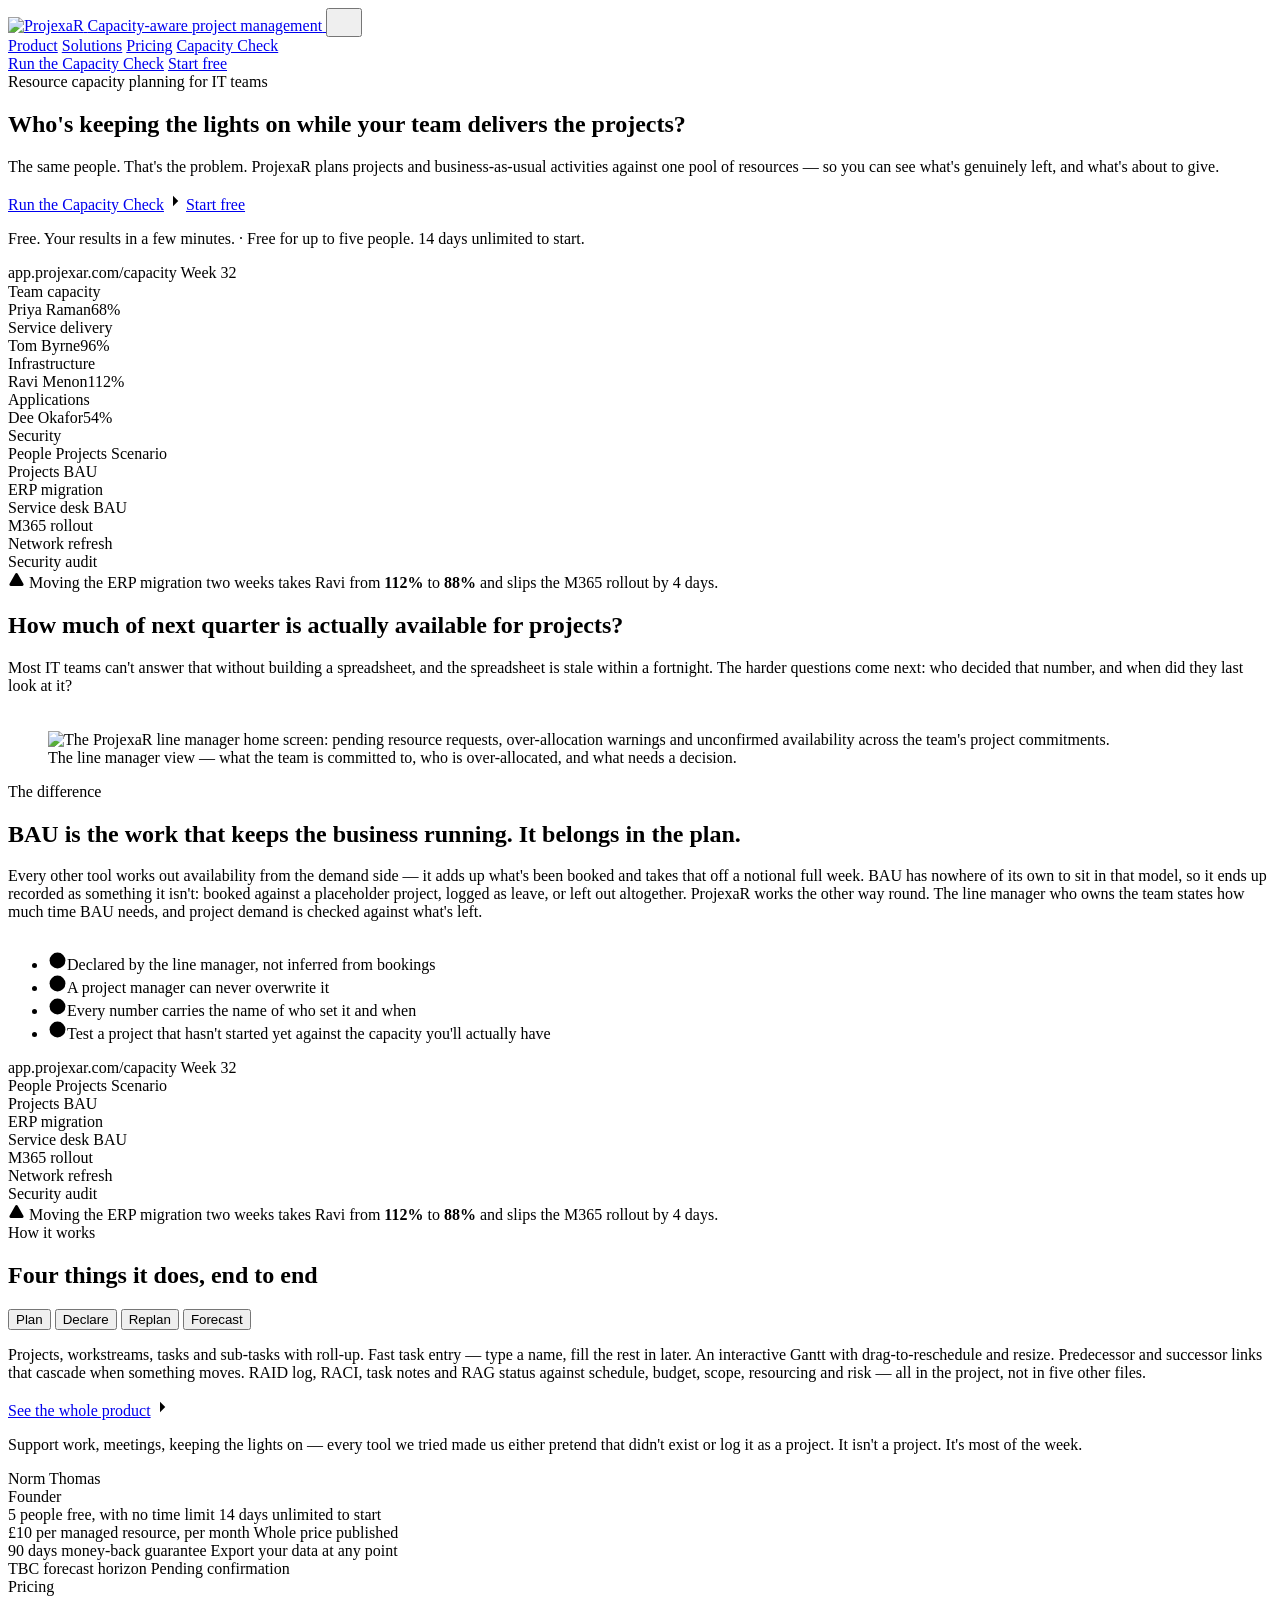
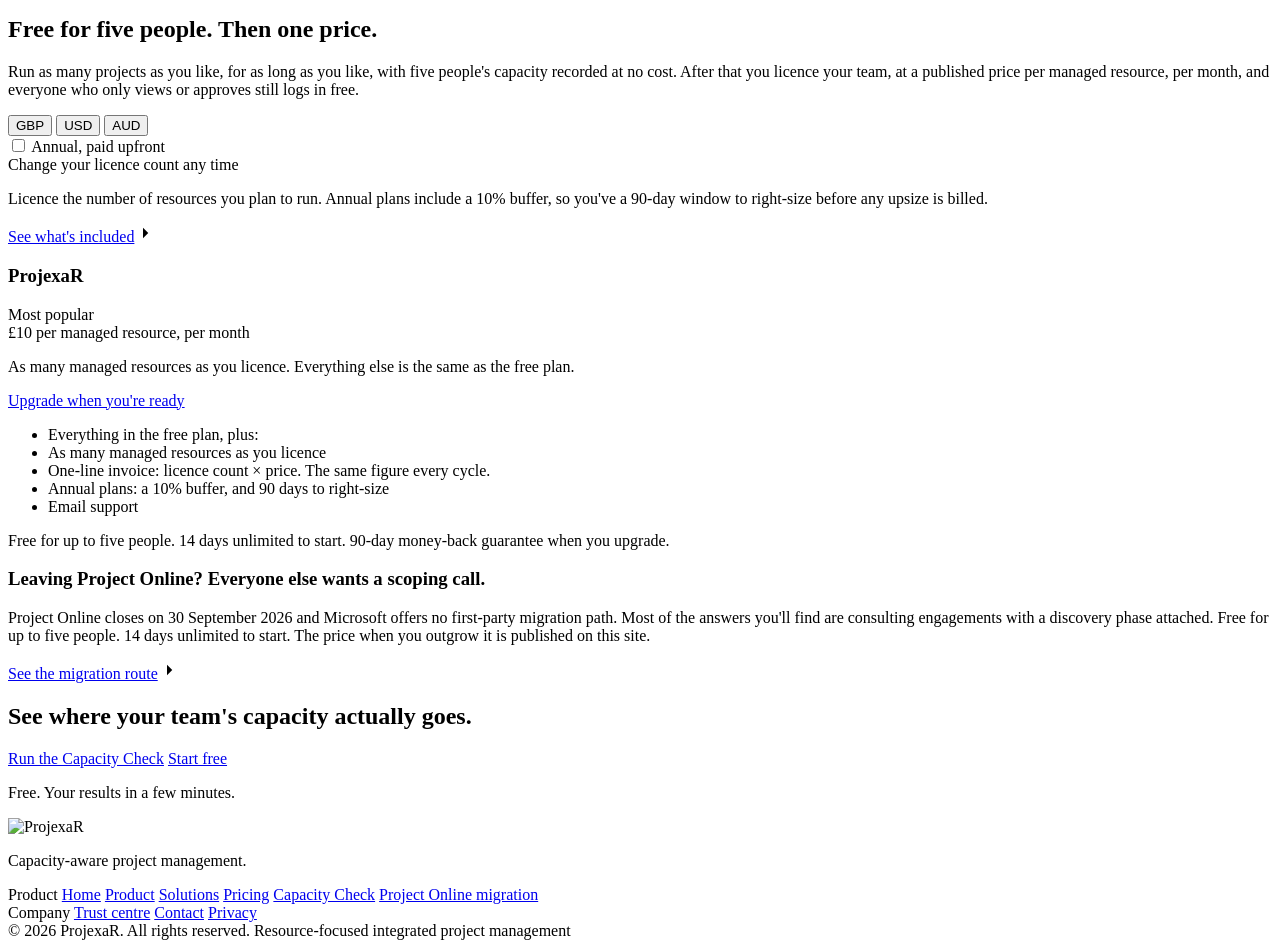
==== commit c76441d6: "Stop stating averages as facts about people, and put the sourcing behind a disclosure Twenty-odd ite" ====
--- a/public/index.html
+++ b/public/index.html
@@ -4,7 +4,7 @@
 <meta charset="utf-8">
 <meta name="viewport" content="width=device-width, initial-scale=1">
 <title>ProjexaR — capacity planning for IT teams</title>
-<meta name="description" content="ProjexaR plans projects and business-as-usual activities against one pool of resources, so you can see what is genuinely left and what is about to give. Free for five. 14 days unlimited to start.">
+<meta name="description" content="ProjexaR plans projects and business-as-usual activities against one pool of resources, so you can see what is genuinely left and what is about to give. Free for up to five people. 14 days unlimited to start.">
 <link rel="canonical" href="https://projexar.com/">
 <link rel="icon" href="/assets/logo-mark.svg" type="image/svg+xml">
 <link rel="stylesheet" href="/styles/tokens.css">
@@ -51,7 +51,7 @@
         <p class="hero__notes">
           <span>Free. Your results in a few minutes.</span>
           <span class="sep">·</span>
-          <span data-offer="short">Free for five. 14 days unlimited to start.</span>
+          <span data-offer="short">Free for up to five people. 14 days unlimited to start.</span>
         </p>
       </div>
 
@@ -302,7 +302,7 @@
           <li>Annual plans: a 10% buffer, and 90 days to right-size</li>
           <li>Email support</li>
         </ul>
-        <p class="pricing-card__note">Free for five. 14 days unlimited to start. 90-day money-back guarantee when you upgrade.</p>
+        <p class="pricing-card__note">Free for up to five people. 14 days unlimited to start. 90-day money-back guarantee when you upgrade.</p>
       </div>
     </div>
   </section>
@@ -314,7 +314,7 @@
         <div class="migration-teaser">
           <div class="stack stack--12">
             <h3 class="h2">Leaving Project Online? Everyone else wants a scoping call.</h3>
-            <p class="migration-teaser__body">Project Online closes on 30 September 2026 and Microsoft offers no first-party migration path. Most of the answers you'll find are consulting engagements with a discovery phase attached. Free for five. 14 days unlimited to start. The price when you outgrow it is published on this site.</p>
+            <p class="migration-teaser__body">Project Online closes on 30 September 2026 and Microsoft offers no first-party migration path. Most of the answers you'll find are consulting engagements with a discovery phase attached. Free for up to five people. 14 days unlimited to start. The price when you outgrow it is published on this site.</p>
           </div>
           <a class="btn btn--lg btn--secondary" href="/solutions/project-online-migration/">See the migration route<svg class="icon" width="18" height="18" viewBox="0 0 24 24" aria-hidden="true"><path d="M5 12h14"></path><path d="m12 5 7 7-7 7"></path></svg></a>
         </div>
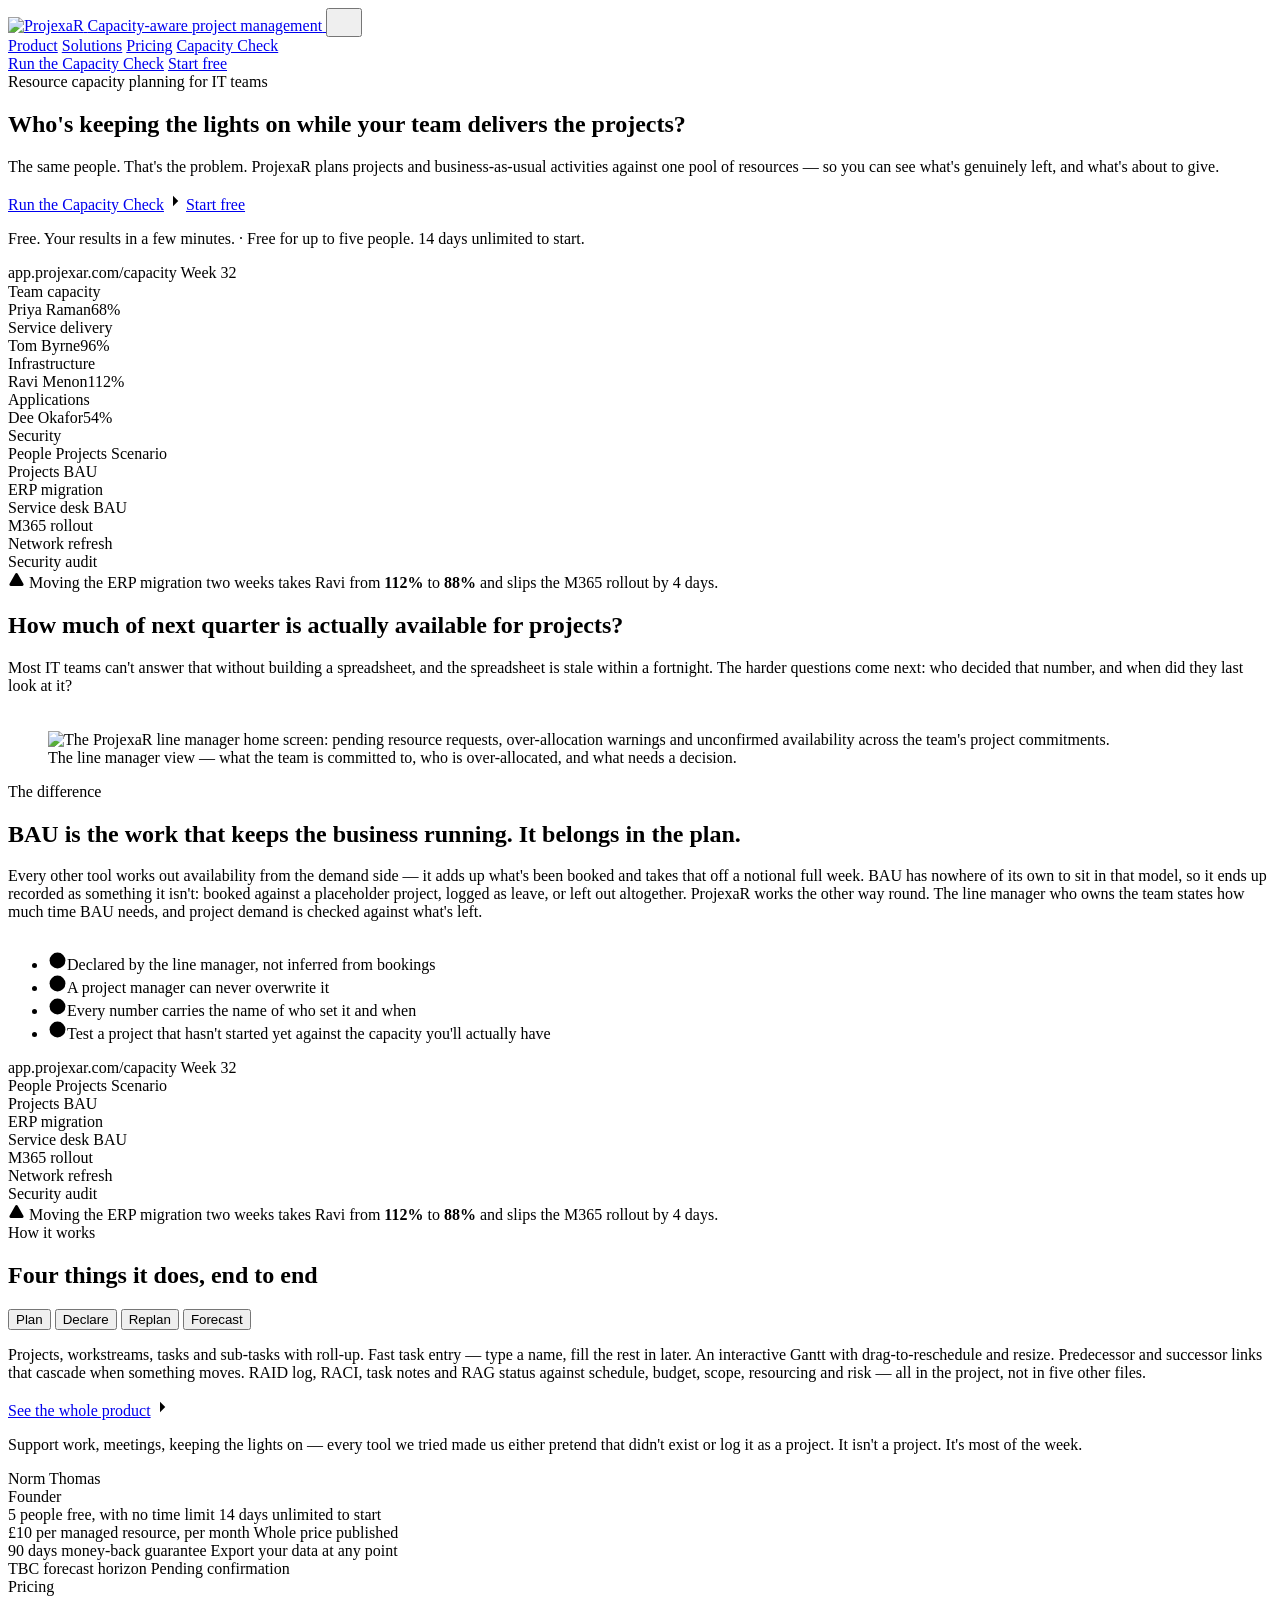
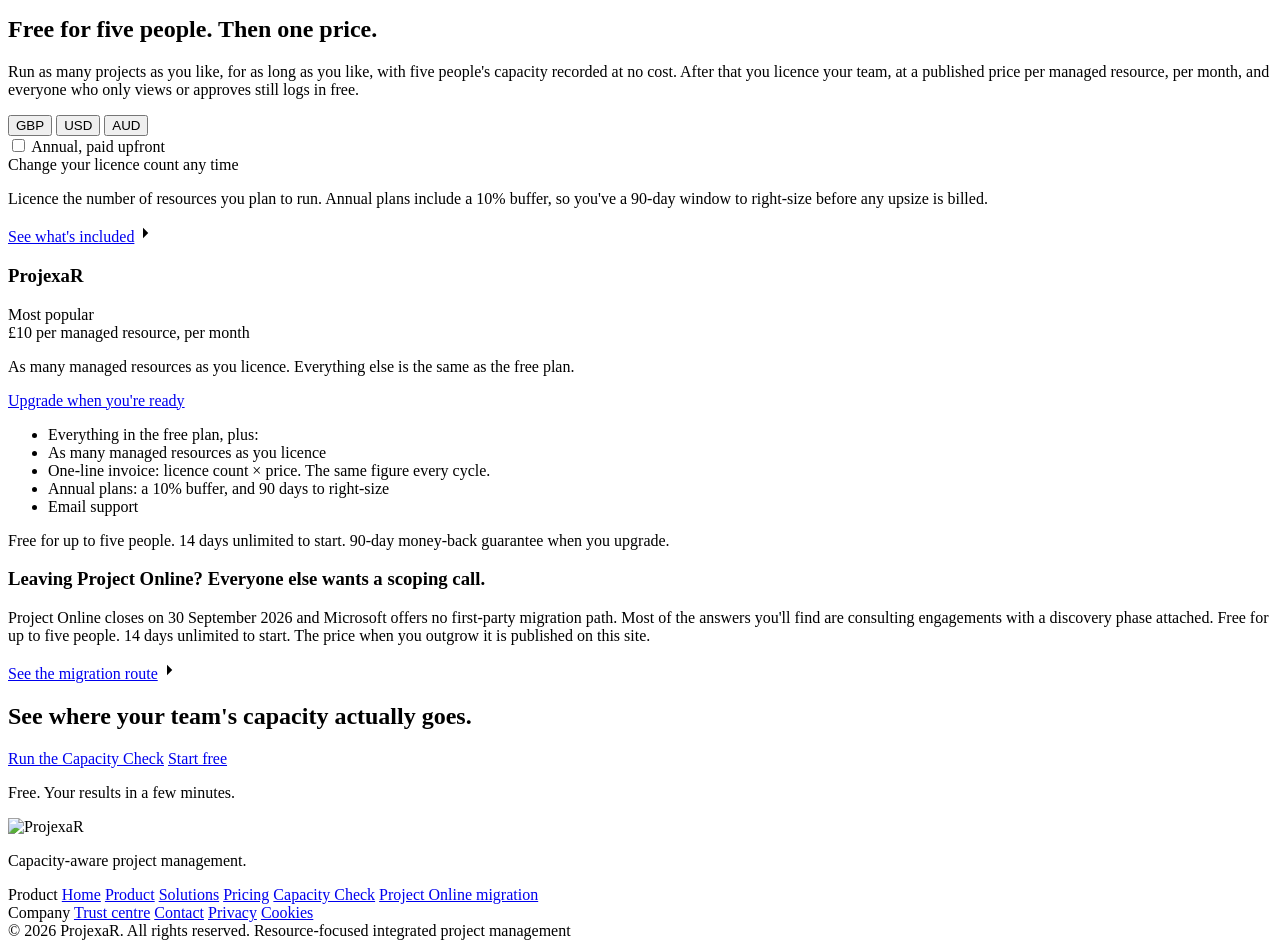
==== commit 7f2c40c4: "Privacy Policy v1.1 (Learning, hosting) and new Cookie Policy - Privacy Policy: adds learning.projex" ====
--- a/public/index.html
+++ b/public/index.html
@@ -206,7 +206,7 @@
           <p class="pillar-body__text" data-panel="plan" data-panel-group="home-pillars">Projects, workstreams, tasks and sub-tasks with roll-up. Fast task entry — type a name, fill the rest in later. An interactive Gantt with drag-to-reschedule and resize. Predecessor and successor links that cascade when something moves. RAID log, RACI, task notes and RAG status against schedule, budget, scope, resourcing and risk — all in the project, not in five other files.</p>
           <p class="pillar-body__text" data-panel="declare" data-panel-group="home-pillars" hidden>Line managers set how much BAU each resource carries in each period — as a percentage, days per week or hours per week, whichever way they think. Presets for the common cases, bulk apply across a team, and every new period inherits the last. What's left is project capacity, and ProjexaR works it out the moment the number changes.</p>
           <p class="pillar-body__text" data-panel="replan" data-panel-group="home-pillars" hidden>Drag a task and ProjexaR checks every assigned resource across the affected range. Where there's a conflict it offers four routes: reassign to someone available, delay until the resource is free, split the work across two people or two windows, or override and flag it. Every decision is the project manager's — the system models options, it doesn't apply them.</p>
-          <p class="pillar-body__text" data-panel="forecast" data-panel-group="home-pillars" hidden>Keep a live pipeline of proposed work with a forecast window, a likelihood and a resource model by role type. ProjexaR weighs the demand by how likely each item is, sets it against the capacity you actually have, and shows surplus or shortfall by role type by quarter on a capacity outlook heatmap. Save a dated baseline at a planning cycle and see how the picture has drifted since.</p>
+          <p class="pillar-body__text" data-panel="forecast" data-panel-group="home-pillars" hidden>Model proposed work by start quarter, duration, likelihood, priority and the roles it will need. ProjexaR weights each item by how likely it is, sets it against the capacity you actually have, and shows the potential FTE gap by role type by quarter on a capacity outlook heatmap. Every item carries a resource-risk rating, so work that will need people you do not have is visible before it becomes a project. Save a dated forecast run at a planning cycle and compare it with the current pipeline to see what was added, converted or withdrawn.</p>
         </div>
         <div class="pillar-body__action">
           <a class="btn btn--secondary" href="/product/">See the whole product<svg class="icon" width="18" height="18" viewBox="0 0 24 24" aria-hidden="true"><path d="M5 12h14"></path><path d="m12 5 7 7-7 7"></path></svg></a>
@@ -360,6 +360,7 @@
       <a href="/trust/">Trust centre</a>
       <a href="/contact/">Contact</a>
       <a href="/privacy/">Privacy</a>
+      <a href="/cookies/">Cookies</a>
     </div>
   </div>
   <div class="site-footer__bottom">
